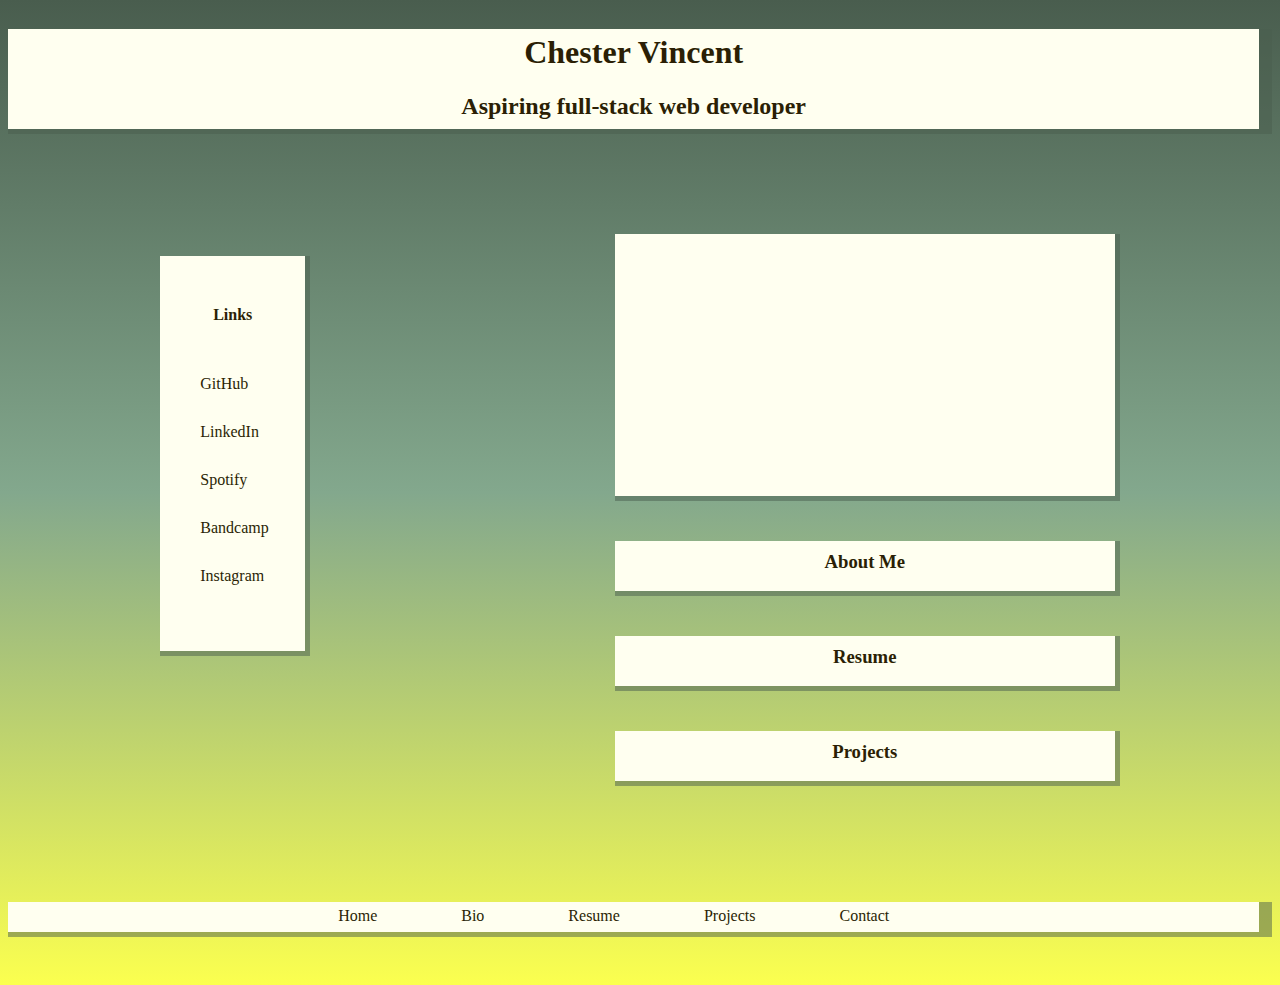
==== page1.html @ 13bb36d5 "text added to first html page" ====
<!DOCTYPE html>
<html lang="en" dir="ltr">
  <head>
    <meta charset="utf-8">
    <title>Chester Vincent's Portfolio</title>
    <link rel="stylesheet" href="page1style.css">
    <script
    src="https://code.jquery.com/jquery-3.2.1.min.js"
    integrity="sha256-hwg4gsxgFZhOsEEamdOYGBf13FyQuiTwlAQgxVSNgt4="
    crossorigin="anonymous"></script>
    <script src="page1app.js"></script>
  </head>
  <body>
   <main>

   <div class='header'>
     <div class='headerbg'>
        <div class='headerfg'>
            <h1>Chester Vincent</h1>
            <h2>Aspiring full-stack web developer</h2>

        </div>
     </div>
   </div>

   <div class='middle'>

     <div class="links">
        <div class='linksbg'>
        <div class='linksfg'>
          <h4 id='dash'>Links</h4>
            <ul>
              <li class='socials'>GitHub</li>
              <li class='socials'>LinkedIn</li>
              <li class='socials'>Spotify</li>
              <li class='socials'>Bandcamp</li>
              <li class='socials'>Instagram</li>
            </ul>
        </div>
      </div>
     </div>

     <div class='photolinks'>
        <div class='carouselbg'>
        <div class='carouselfg'></div>
     </div>


     <div class='webpagelinks'>
        <div class='link_1_bg'>
        <div class='link_1_fg'>
          <h3 class='main_links'>About Me</h3>
        </div>
        </div>
     </div>

     <div class='webpagelinks2'>
        <div class='link_2_bg'>
        <div class='link_2_fg'>
          <h3 class='main_links'>Resume</h3>
        </div>
        </div>
     </div>

     <div class='webpagelinks3'>
         <div class='link_3_bg'>
         <div class='link_3_fg'>
           <h3 class='main_links'>Projects</h3>
         </div>
         </div>
     </div>
    </div>
   </div>

     <div class='footer'>
         <div class='footerbg'>
         <div class='footerfg'>
           <nav>
             <ul id='foot_nav'>
               <li class='nav'>Home</li>
               <li class='nav'>Bio</li>
               <li class='nav'>Resume</li>
               <li class='nav'>Projects</li>
               <li class='nav'>Contact<li>
              </ul>
            </nav>

         </div>
        </div>
     </div>





   </main>
  </body>
</html>
---- page1style.css ----
/* ALL FOREGROUND ITEMS! */

body {
  background-image: linear-gradient(#495d4e, #83A88D, #FBFF4F);
  color: #2b1f05;

}

main {
  display: flex;
  flex-direction: column;
}

/* HEADER SECTION OF PAGE */

h1 {
  text-align: center;
  padding-top: 5px;
}

h2 {
  text-align: center;
}


  .headerbg {
    background: rgb(73, 93, 78, .5);
    width: 100%;
    height: 105px;
    margin-left: 0;
    /* border: 1px solid red; */
  }

  .headerfg {
    background: ivory;
    width: 99%;
    height: 100px;
    z-index: +1;
  }


/* MIDDLE SECTION OF PAGE */


.middle {
  display: flex;
  justify-content: space-around;
  margin-top: 100px;
}

#dash {
  text-align: center;
  padding-top: 50px;

}
  .socials {
    list-style: none;
    padding-top: 30px;
  }

  .links {
    /* Not necessary? */
  }

   .linksbg {
    background: rgb(73, 93, 78, .5);
    width: 150px;
    height: 400px;

  }

  .linksfg {
    background: ivory;
    width: 145px;
    height: 395px;

  }

.photolinks {
   /* Not necessary? */
}

  .carouselbg {
    background: rgb(73, 93, 78, .5);
    width: 505px;
    height: 267px;

  }

  .carouselfg {
    background: ivory;
    width: 500px;
    height: 262px;

  }

.main_links {
  text-align: center;
  padding-top: 10px;
}


.webpagelinks {
 margin-top: 40px;
}

  .link_1_bg {
    background: rgb(73, 93, 78, .5);
    width: 505px;
    height: 55px;

  }

  .link_1_fg {
    background: ivory;
    width: 500px;
    height: 50px;

  }

.webpagelinks2 {
 margin-top: 40px;
}

  .link_2_bg {
    background: rgb(73, 93, 78, .5);
    width: 505px;
    height: 55px;

  }

  .link_2_fg {
    background: ivory;
    width: 500px;
    height: 50px;

  }

  .webpagelinks3 {
   margin-top: 40px;
  }

    .link_3_bg {
      background: rgb(73, 93, 78, .5);
      width: 505px;
      height: 55px;

    }

    .link_3_fg {
      background: ivory;
      width: 500px;
      height: 50px;

    }

/* FOOTER SECTION OF PAGE */

#foot_nav {
  list-style: none;
  text-align: center;
  padding-top: 5px;
}

.nav {
  display: inline;
  padding-right: 80px;

}


.footer {
  margin-top: 100px;
  margin-bottom: 40px;
}

  .footerbg {
   background: rgb(73, 93, 78, .5);
   width: 100%;
   height: 35px;
   margin-left: 0;

  }

  .footerfg {
   background: ivory;
   width: 99%;
   height: 30px;

  }
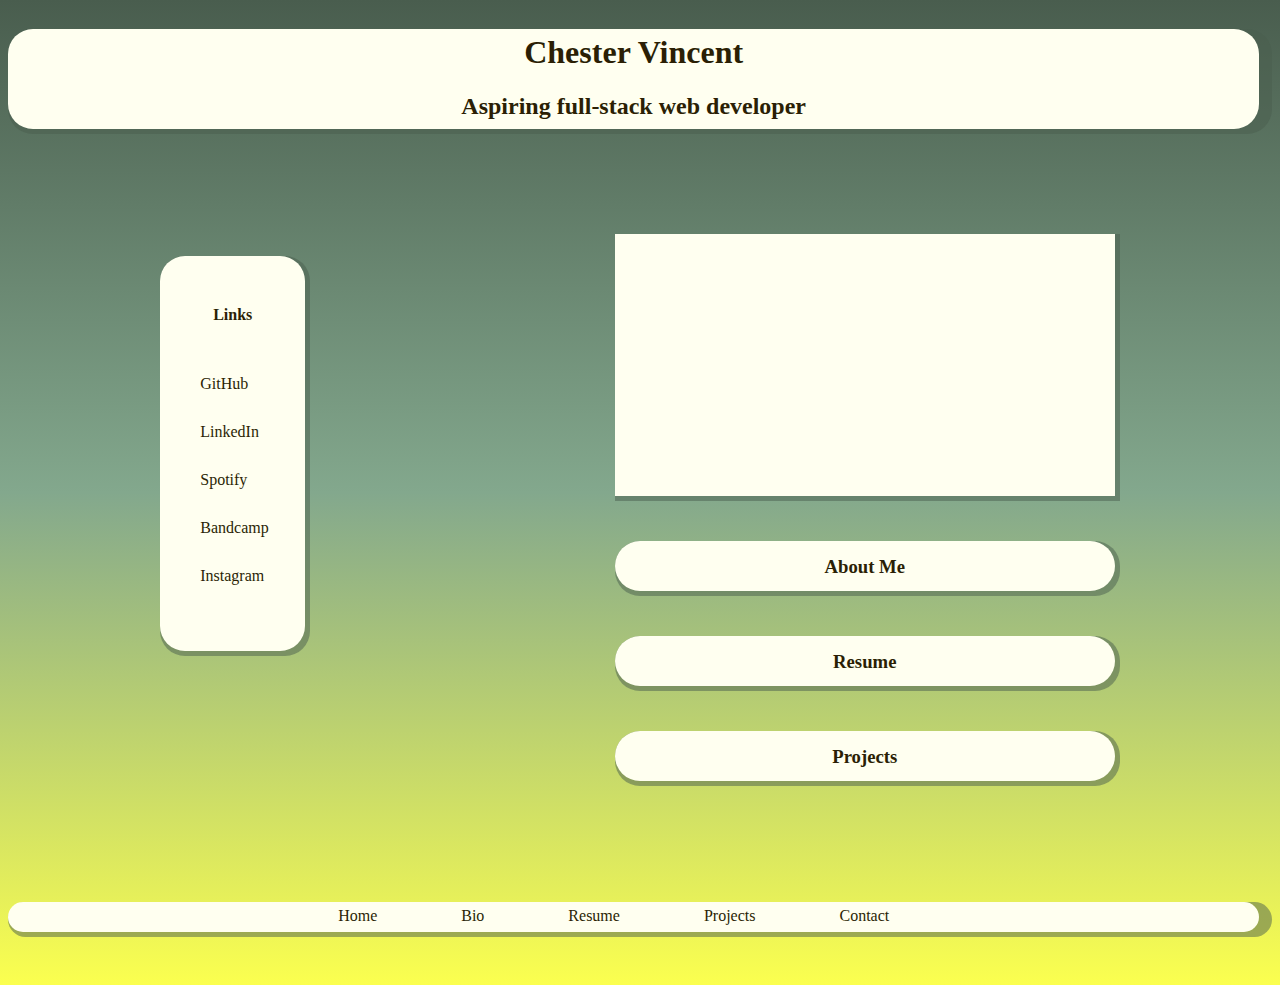
==== commit d6fb0a38: "hover-over works, made clickable div buttons" ====
--- a/page1.html
+++ b/page1.html
@@ -15,7 +15,7 @@
 
    <div class='header'>
      <div class='headerbg'>
-        <div class='headerfg'>
+        <div id='headerClick' class='headerfg'>
             <h1>Chester Vincent</h1>
             <h2>Aspiring full-stack web developer</h2>
 
@@ -48,7 +48,7 @@
 
      <div class='webpagelinks'>
         <div class='link_1_bg'>
-        <div class='link_1_fg'>
+        <div id='aboutMeClick' class='link_1_fg'>
           <h3 class='main_links'>About Me</h3>
         </div>
         </div>
@@ -56,7 +56,7 @@
 
      <div class='webpagelinks2'>
         <div class='link_2_bg'>
-        <div class='link_2_fg'>
+        <div id='resumeClick' class='link_2_fg'>
           <h3 class='main_links'>Resume</h3>
         </div>
         </div>
@@ -64,7 +64,7 @@
 
      <div class='webpagelinks3'>
          <div class='link_3_bg'>
-         <div class='link_3_fg'>
+         <div id='projectsClick' class='link_3_fg'>
            <h3 class='main_links'>Projects</h3>
          </div>
          </div>
--- a/page1style.css
+++ b/page1style.css
@@ -29,14 +29,15 @@
     background: rgb(73, 93, 78, .5);
     width: 100%;
     height: 105px;
-    margin-left: 0;
-    /* border: 1px solid red; */
+    border-radius: 25px;
+
   }
 
   .headerfg {
     background: ivory;
     width: 99%;
     height: 100px;
+    border-radius: 25px;
     z-index: +1;
   }
 
@@ -68,6 +69,7 @@
     background: rgb(73, 93, 78, .5);
     width: 150px;
     height: 400px;
+    border-radius: 25px;
 
   }
 
@@ -75,6 +77,7 @@
     background: ivory;
     width: 145px;
     height: 395px;
+    border-radius: 25px;
 
   }
 
@@ -98,7 +101,7 @@
 
 .main_links {
   text-align: center;
-  padding-top: 10px;
+  padding-top: 15px;
 }
 
 
@@ -110,6 +113,7 @@
     background: rgb(73, 93, 78, .5);
     width: 505px;
     height: 55px;
+    border-radius: 25px;
 
   }
 
@@ -117,6 +121,7 @@
     background: ivory;
     width: 500px;
     height: 50px;
+    border-radius: 25px;
 
   }
 
@@ -128,6 +133,7 @@
     background: rgb(73, 93, 78, .5);
     width: 505px;
     height: 55px;
+    border-radius: 25px;
 
   }
 
@@ -135,6 +141,7 @@
     background: ivory;
     width: 500px;
     height: 50px;
+    border-radius: 25px;
 
   }
 
@@ -146,6 +153,7 @@
       background: rgb(73, 93, 78, .5);
       width: 505px;
       height: 55px;
+      border-radius: 25px;
 
     }
 
@@ -153,6 +161,7 @@
       background: ivory;
       width: 500px;
       height: 50px;
+      border-radius: 25px;
 
     }
 
@@ -181,6 +190,7 @@
    width: 100%;
    height: 35px;
    margin-left: 0;
+   border-radius: 25px;
 
   }
 
@@ -188,5 +198,6 @@
    background: ivory;
    width: 99%;
    height: 30px;
-
-  }
+   border-radius: 25px;
+
+  }
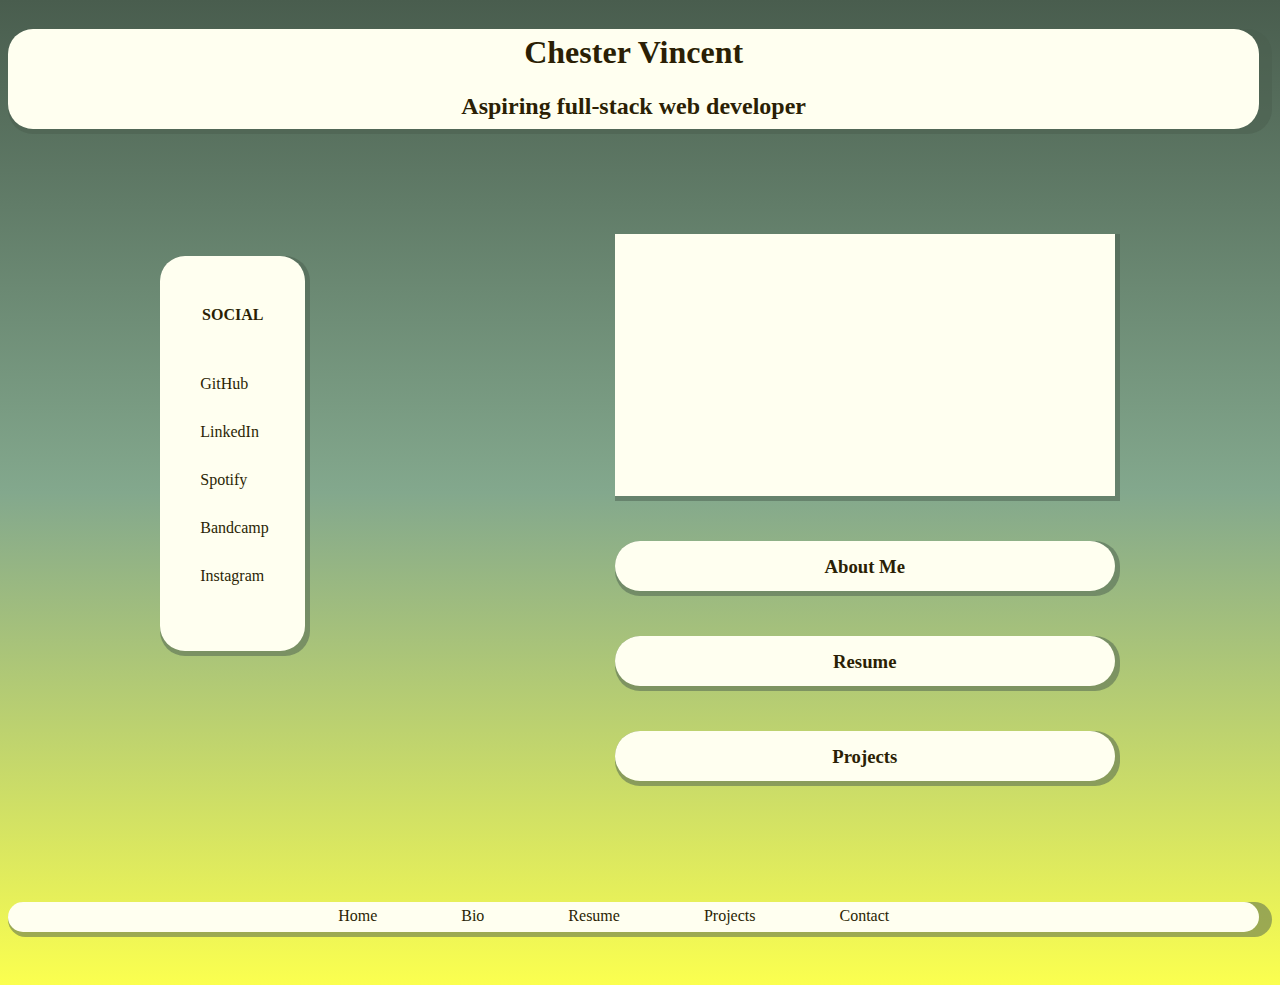
==== commit 1086d6e6: "started layout for page 2" ====
--- a/page1.html
+++ b/page1.html
@@ -28,13 +28,13 @@
      <div class="links">
         <div class='linksbg'>
         <div class='linksfg'>
-          <h4 id='dash'>Links</h4>
+          <h4 id='dash'>SOCIAL</h4>
             <ul>
-              <li class='socials'>GitHub</li>
-              <li class='socials'>LinkedIn</li>
-              <li class='socials'>Spotify</li>
-              <li class='socials'>Bandcamp</li>
-              <li class='socials'>Instagram</li>
+              <li class='socials'><a href='#'>GitHub</a></li>
+              <li class='socials'><a href='#'>LinkedIn</a></li>
+              <li class='socials'><a href='#'>Spotify</a></li>
+              <li class='socials'><a href='#'>Bandcamp</a></li>
+              <li class='socials'><a href='#'>Instagram</a></li>
             </ul>
         </div>
       </div>
@@ -77,11 +77,11 @@
          <div class='footerfg'>
            <nav>
              <ul id='foot_nav'>
-               <li class='nav'>Home</li>
-               <li class='nav'>Bio</li>
-               <li class='nav'>Resume</li>
-               <li class='nav'>Projects</li>
-               <li class='nav'>Contact<li>
+               <li class='nav'><a href='#'>Home</a></li>
+               <li class='nav'><a href='#'>Bio</a></li>
+               <li class='nav'><a href='#'>Resume</a></li>
+               <li class='nav'><a href='#'>Projects</a></li>
+               <li class='nav'><a href='#'>Contact</a><li>
               </ul>
             </nav>
 
--- a/page1style.css
+++ b/page1style.css
@@ -24,6 +24,17 @@
   text-align: center;
 }
 
+a {
+  color: #2b1f05;
+  text-decoration: none;
+}
+a:hover {
+  color: #FBFF4F;
+}
+
+h3:hover {
+  color: #FBFF4F;
+}
 
   .headerbg {
     background: rgb(73, 93, 78, .5);
@@ -51,6 +62,8 @@
   margin-top: 100px;
 }
 
+/* LEFT OUTSIDE LINKS DASHBOARD */
+
 #dash {
   text-align: center;
   padding-top: 50px;
@@ -81,6 +94,8 @@
 
   }
 
+/* RIGHT SIDE PHOTO CAROUSEL */
+
 .photolinks {
    /* Not necessary? */
 }
@@ -98,6 +113,8 @@
     height: 262px;
 
   }
+
+/* MAIN NAV LINKS */
 
 .main_links {
   text-align: center;
@@ -201,3 +218,47 @@
    border-radius: 25px;
 
   }
+
+
+/* MEDIA QUERY RESPONSIVE DESIGN */
+
+  @media (max-width: 693px) {
+    .middle {
+      display: flex;
+      flex-direction: column;
+    }
+    .links {
+      align-self: center;
+      margin-bottom: 30px;
+    }
+    .carouselbg {
+      width: 445px;
+      height: 280px;
+    }
+    .carouselfg {
+      width: 440px;
+      height: 275px;
+    }
+    .link_1_bg {
+      width: 445px;
+    }
+    .link_1_fg {
+      width: 440px;
+    }
+    .link_2_bg {
+      width: 445px;
+    }
+    .link_2_fg {
+      width: 440px;
+    }
+    .link_3_bg {
+      width: 445px;
+    }
+    .link_3_fg {
+      width: 440px;
+    }
+    .nav {
+      padding-right: 10px;
+    }
+
+  }
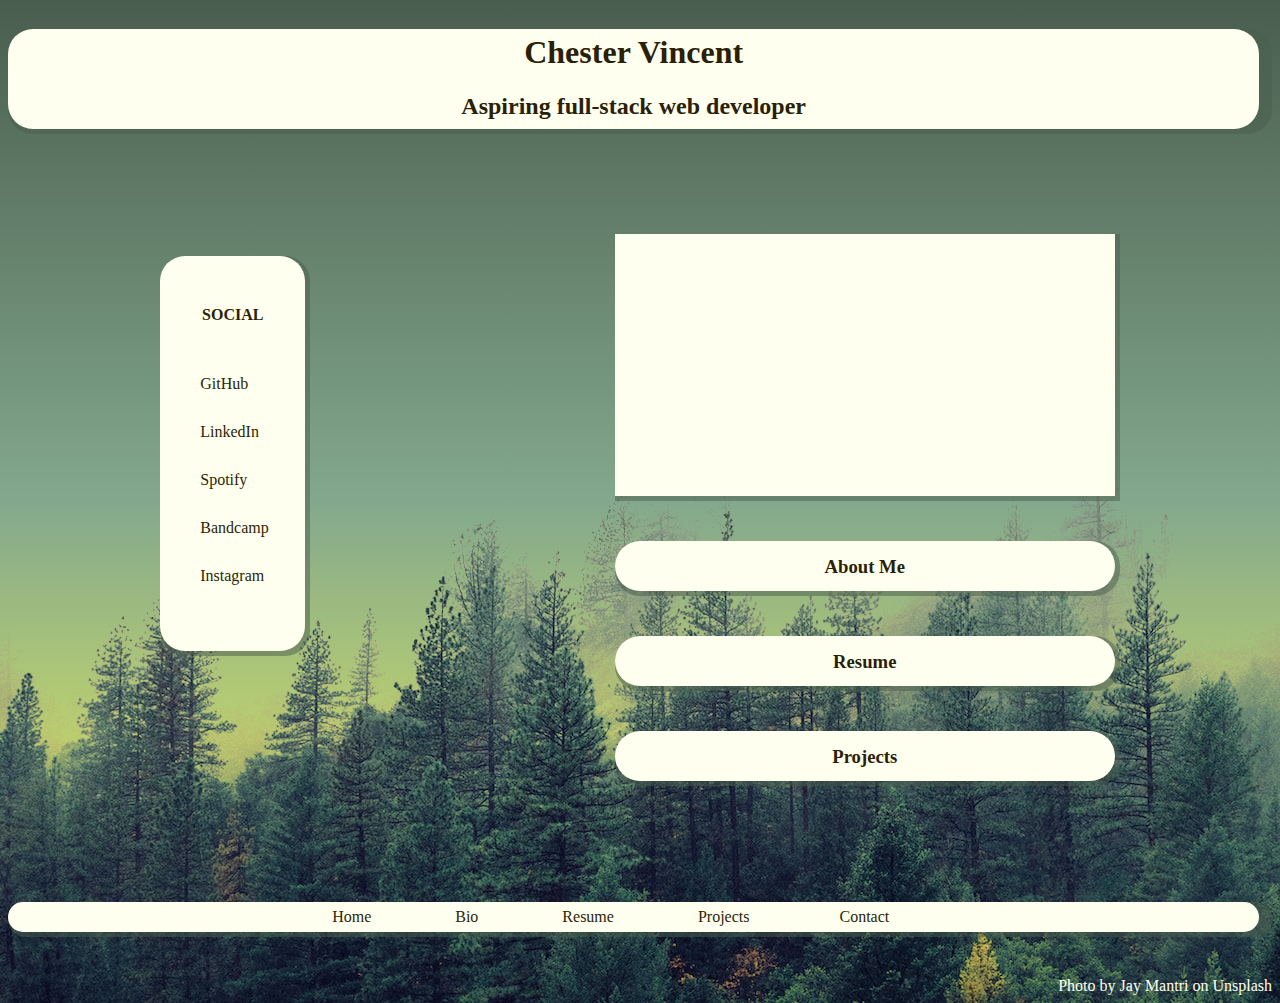
==== commit b7ffd896: "updated page 1 modal and background" ====
--- a/page1.html
+++ b/page1.html
@@ -81,7 +81,7 @@
                <li class='nav'><a href='#'>Bio</a></li>
                <li class='nav'><a href='#'>Resume</a></li>
                <li class='nav'><a href='#'>Projects</a></li>
-               <li class='nav'><a href='#'>Contact</a><li>
+               <li class='nav'><button id='openModal'>Contact</button><li>
               </ul>
             </nav>
 
@@ -90,6 +90,21 @@
      </div>
 
 
+     <div id='contactModal'>
+       <div id='modalContent'>
+        <a id='close' href='#'>Close</a>
+           <h2 id='modalh2'>Contact Info</h2>
+           <br>
+            <ul id='contactList'>
+              <li>Address</li>
+              <li>Email</li>
+              <li>Phone Number</li>
+             </ul>
+       </div>
+     </div>
+
+     <div id='credit'>Photo by <a class='name' href="https://unsplash.com/@jaymantri?utm_source=unsplash&utm_medium=referral&utm_content=creditCopyText">Jay Mantri</a> on <a class='name' href="https://unsplash.com/photos/QsWG0kjPQRY?utm_source=unsplash&utm_medium=referral&utm_content=creditCopyText">Unsplash</a>
+       </div>
 
 
 
--- a/page1style.css
+++ b/page1style.css
@@ -3,7 +3,8 @@
 /* ALL FOREGROUND ITEMS! */
 
 body {
-  background-image: linear-gradient(#495d4e, #83A88D, #FBFF4F);
+  background: url('trees.jpg'), linear-gradient(#495d4e, #83A88D, #FBFF4F);
+  background-blend-mode: darken;
   color: #2b1f05;
 
 }
@@ -183,6 +184,20 @@
     }
 
 /* FOOTER SECTION OF PAGE */
+
+button {
+  font-family: serif;
+  font-size: 1em;
+  color: #2b1f05;
+  text-decoration: none;
+  border: none;
+  background: ivory;
+}
+
+button:hover {
+  color: #FBFF4F;
+}
+
 
 #foot_nav {
   list-style: none;
@@ -219,6 +234,48 @@
 
   }
 
+  #contactList {
+    text-align: center;
+    list-style: none;
+    font-weight: bold;
+  }
+
+  #modalh2 {
+    text-align: center;
+    font-weight: bold;
+    padding-top: 40px;
+    color: #2b1f05;
+  }
+
+  #contactModal {
+    background-color: rgba(0,0,0,0.4);
+  	position: fixed;
+  	top: 0;
+  	left: 0;
+  	height: 100%;
+  	width: 100%;
+  	z-index: 1;
+  	overflow: auto;
+  	display: none;
+  }
+    #modalContent {
+      background-image: url('modalsign.jpg');
+    	height: 350px;
+    	width: 550px;
+    	border-radius: 2px;
+    	margin: 150px auto;
+    	box-shadow: 0 2px 2px rgba(0, 0, 0, 0.2);
+
+    }
+
+  #credit {
+    color: ivory;
+    text-align: right;
+  }
+
+  .name {
+    color: ivory;
+  }
 
 /* MEDIA QUERY RESPONSIVE DESIGN */
 
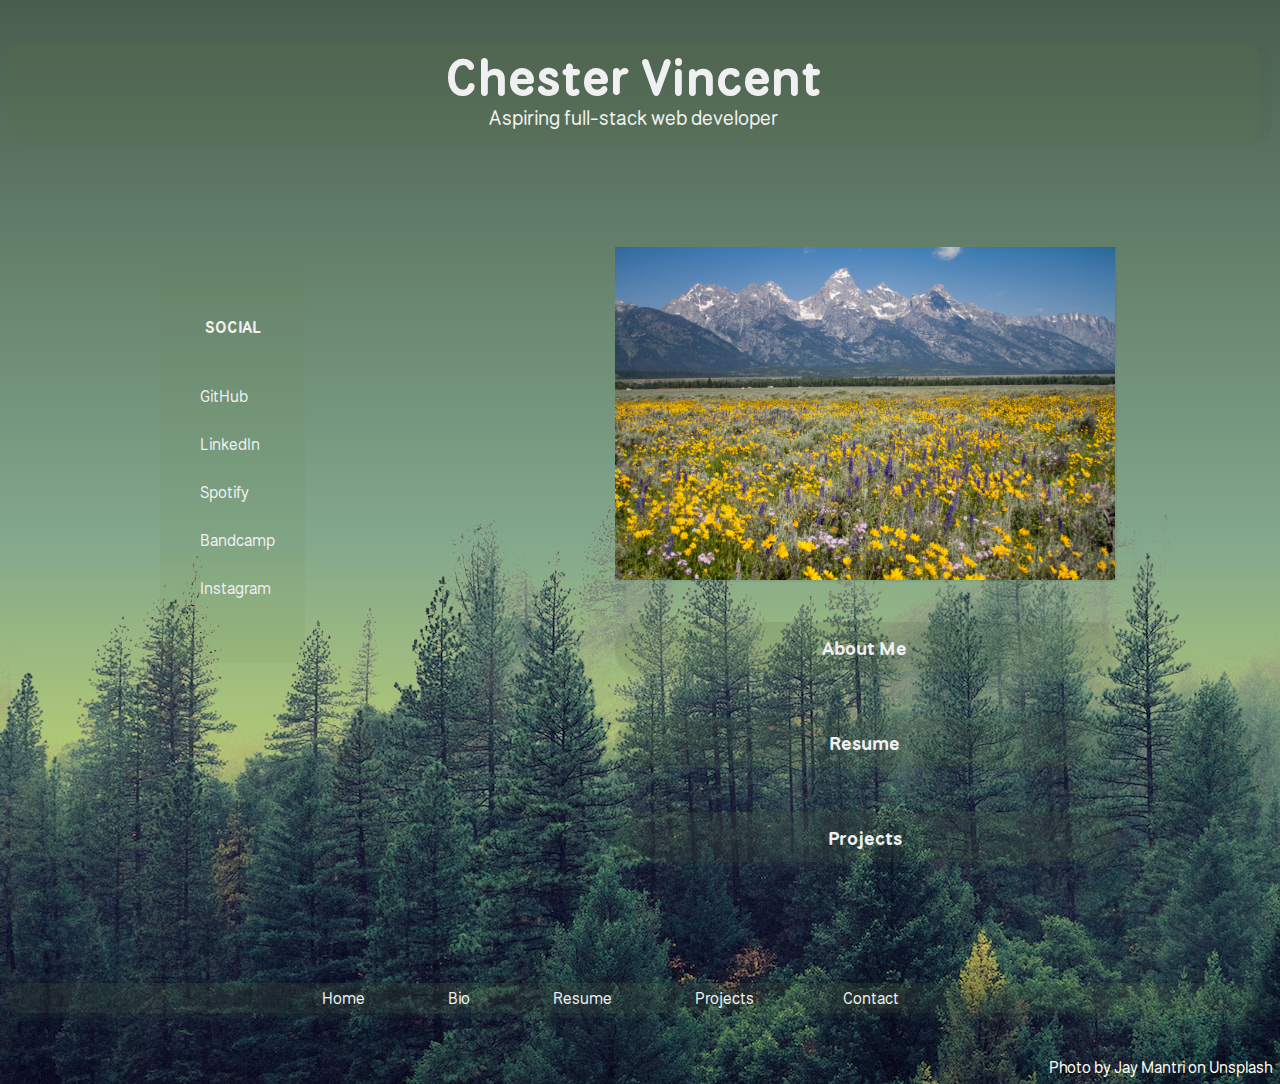
==== commit 9406f76a: "all modals opening" ====
--- a/page1.html
+++ b/page1.html
@@ -3,6 +3,7 @@
   <head>
     <meta charset="utf-8">
     <title>Chester Vincent's Portfolio</title>
+    <link rel="stylesheet" href="https://cdn.linearicons.com/free/1.0.0/icon-font.min.css">
     <link rel="stylesheet" href="page1style.css">
     <script
     src="https://code.jquery.com/jquery-3.2.1.min.js"
@@ -42,7 +43,9 @@
 
      <div class='photolinks'>
         <div class='carouselbg'>
-        <div class='carouselfg'></div>
+          <a id='openCarousel' href='#'>
+        <div class='carouselfg'><img src='wildflowers.jpg'></div>
+          </a>
      </div>
 
 
@@ -89,6 +92,33 @@
         </div>
      </div>
 
+<!-- CAROUSEL MODAL -->
+
+<div id='carouselModal'>
+  <div id='carouselContent'>
+   <a id='closeCarousel' href='#'>Close</a>
+    <div class='previousbtn'>
+      <span class='lnr lnr-arrow-left-circle'></span>
+    </div>
+
+      <div class='images'>
+        <img src='wildflowers.jpg' />
+        <img src='bison.jpg' />
+        <img src='nightsky.jpg' />
+      </div>
+
+    <div class='nextbtn'>
+      <span class='lnr lnr-arrow-right-circle'></span>
+    </div>
+  </div>
+</div>
+
+
+
+
+
+
+<!-- CONTACT MODAL -->
 
      <div id='contactModal'>
        <div id='modalContent'>
--- a/page1style.css
+++ b/page1style.css
@@ -1,11 +1,17 @@
 
+
+@font-face {
+  font-family: NationalPark;
+  src: url('NationalPark-VariableVF.woff');
+}
 
 /* ALL FOREGROUND ITEMS! */
 
 body {
   background: url('trees.jpg'), linear-gradient(#495d4e, #83A88D, #FBFF4F);
   background-blend-mode: darken;
-  color: #2b1f05;
+  font-family: NationalPark;
+  color: #f0f0f2;
 
 }
 
@@ -17,16 +23,23 @@
 /* HEADER SECTION OF PAGE */
 
 h1 {
+  font-size: 50px;
+
   text-align: center;
   padding-top: 5px;
+  margin-bottom: 0;
 }
 
 h2 {
-  text-align: center;
+  font-size: 20px;
+  font-weight: normal;
+  text-align: center;
+  margin-top: 0;
+
 }
 
 a {
-  color: #2b1f05;
+  color: #f0f0f2;
   text-decoration: none;
 }
 a:hover {
@@ -38,7 +51,7 @@
 }
 
   .headerbg {
-    background: rgb(73, 93, 78, .5);
+    background: rgb(73, 93, 78, .1);
     width: 100%;
     height: 105px;
     border-radius: 25px;
@@ -46,10 +59,10 @@
   }
 
   .headerfg {
-    background: ivory;
+    background: rgb(107,140,73,.1);
     width: 99%;
     height: 100px;
-    border-radius: 25px;
+    border-radius: 15px;
     z-index: +1;
   }
 
@@ -80,18 +93,18 @@
   }
 
    .linksbg {
-    background: rgb(73, 93, 78, .5);
+    background: rgb(73, 93, 78, ..1);
     width: 150px;
     height: 400px;
-    border-radius: 25px;
+    border-radius: 15px;
 
   }
 
   .linksfg {
-    background: ivory;
+    background: rgb(107,140,73,.1);
     width: 145px;
     height: 395px;
-    border-radius: 25px;
+    border-radius: 15px;
 
   }
 
@@ -102,19 +115,49 @@
 }
 
   .carouselbg {
-    background: rgb(73, 93, 78, .5);
-    width: 505px;
-    height: 267px;
+    background: rgb(73, 93, 78, .1);
+    width: 502px;
+    height: 335px;
 
   }
 
   .carouselfg {
-    background: ivory;
     width: 500px;
     height: 262px;
 
   }
 
+img {
+  max-width: 100%;
+  height: auto;
+}
+
+/* CAROUSEL MODAL */
+
+/* #openCarousel {
+  color: none;
+} */
+
+#carouselModal {
+  background-color: rgba(0,0,0,0.4);
+  position: fixed;
+  top: 0;
+  left: 0;
+  height: 100%;
+  width: 100%;
+  z-index: 1;
+  overflow: auto;
+  display: none;
+}
+  #carouselContent {
+    height: 100%;
+    width: 100%;
+    border-radius: 2px;
+    margin: 0 auto;
+    box-shadow: 0 2px 2px rgba(0, 0, 0, 0.2);
+
+  }
+
 /* MAIN NAV LINKS */
 
 .main_links {
@@ -128,7 +171,7 @@
 }
 
   .link_1_bg {
-    background: rgb(73, 93, 78, .5);
+    background: rgb(73, 93, 78, .1);
     width: 505px;
     height: 55px;
     border-radius: 25px;
@@ -136,7 +179,7 @@
   }
 
   .link_1_fg {
-    background: ivory;
+    background: rgb(107,140,73,.1);
     width: 500px;
     height: 50px;
     border-radius: 25px;
@@ -148,7 +191,7 @@
 }
 
   .link_2_bg {
-    background: rgb(73, 93, 78, .5);
+    background: rgb(73, 93, 78, .1);
     width: 505px;
     height: 55px;
     border-radius: 25px;
@@ -156,7 +199,7 @@
   }
 
   .link_2_fg {
-    background: ivory;
+    background: rgb(107,140,73,.1);
     width: 500px;
     height: 50px;
     border-radius: 25px;
@@ -168,7 +211,7 @@
   }
 
     .link_3_bg {
-      background: rgb(73, 93, 78, .5);
+      background: rgb(73, 93, 78, .1);
       width: 505px;
       height: 55px;
       border-radius: 25px;
@@ -176,7 +219,7 @@
     }
 
     .link_3_fg {
-      background: ivory;
+      background: rgb(107,140,73,.1);
       width: 500px;
       height: 50px;
       border-radius: 25px;
@@ -186,18 +229,17 @@
 /* FOOTER SECTION OF PAGE */
 
 button {
-  font-family: serif;
+  font-family: NationalPark;
   font-size: 1em;
-  color: #2b1f05;
+  color: #f0f0f2;
   text-decoration: none;
   border: none;
-  background: ivory;
+  background: rgb(107,140,73,.1);
 }
 
 button:hover {
   color: #FBFF4F;
 }
-
 
 #foot_nav {
   list-style: none;
@@ -211,40 +253,48 @@
 
 }
 
-
 .footer {
   margin-top: 100px;
   margin-bottom: 40px;
 }
 
   .footerbg {
-   background: rgb(73, 93, 78, .5);
+   background: rgb(73, 93, 78, .1);
    width: 100%;
    height: 35px;
    margin-left: 0;
-   border-radius: 25px;
+   border-radius: 15px;
 
   }
 
   .footerfg {
-   background: ivory;
+   background: rgb(107,140,73,.1);
    width: 99%;
    height: 30px;
-   border-radius: 25px;
-
-  }
+   border-radius: 15px;
+
+  }
+
+
+/* CONTACT MODAL BOX */
 
   #contactList {
     text-align: center;
     list-style: none;
     font-weight: bold;
+    padding-top: 10px;
+  }
+
+  #close {
+    color: black;
   }
 
   #modalh2 {
     text-align: center;
     font-weight: bold;
-    padding-top: 40px;
-    color: #2b1f05;
+    padding-top: 50px;
+    color: #f0f0f2;
+    font-size: 52px;
   }
 
   #contactModal {
@@ -268,6 +318,9 @@
 
     }
 
+
+/* PHOTO CREDIT */
+
   #credit {
     color: ivory;
     text-align: right;
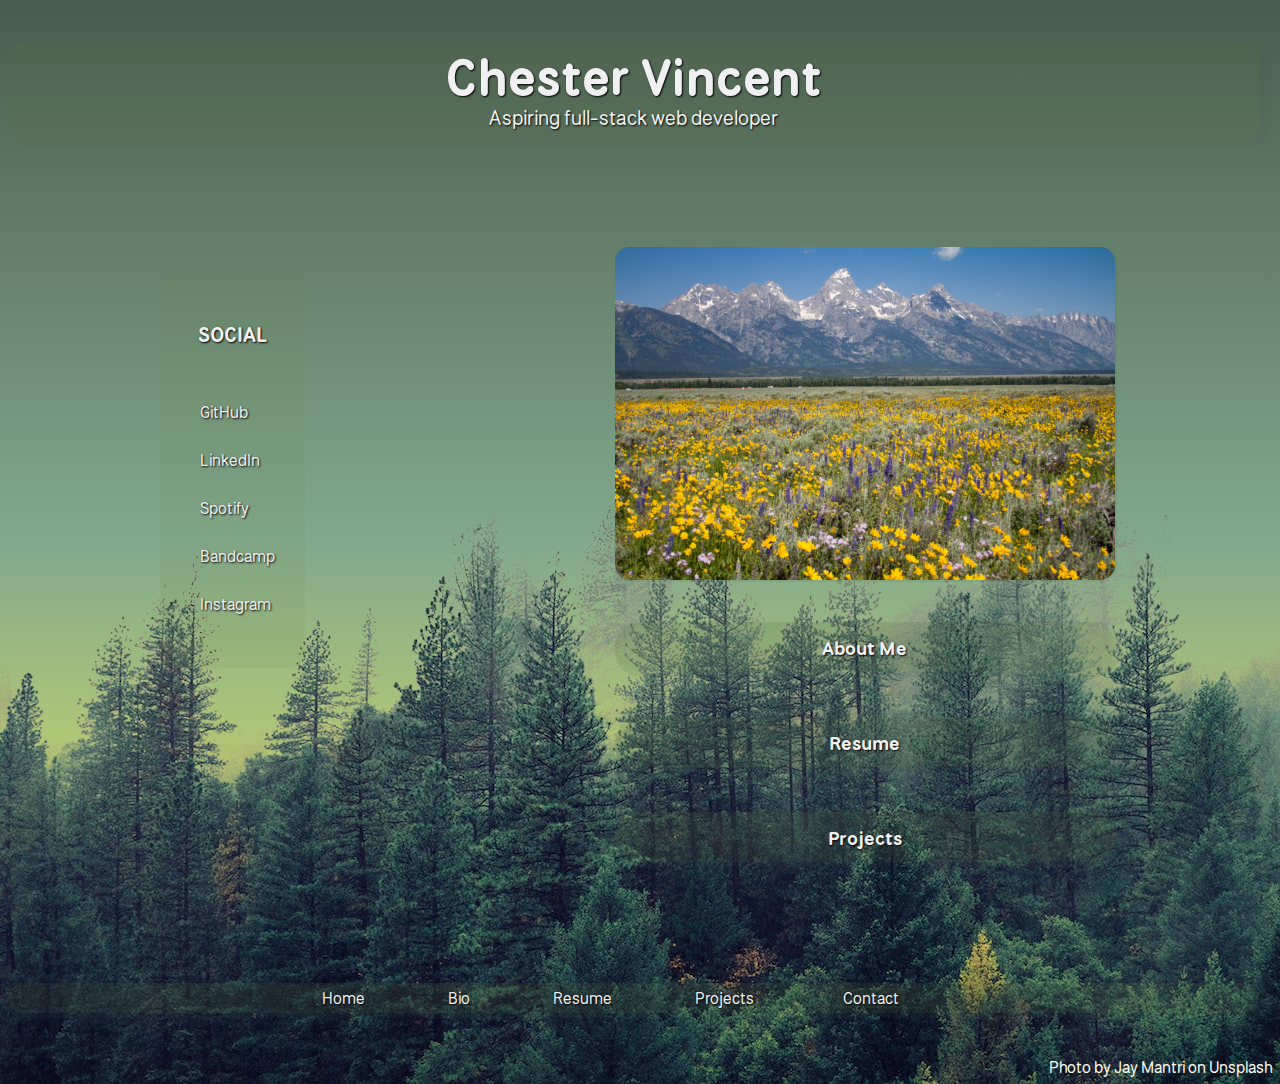
==== commit 1833f684: "finished photo modal-carousel and finished media query for homepage" ====
--- a/page1.html
+++ b/page1.html
@@ -30,7 +30,7 @@
         <div class='linksbg'>
         <div class='linksfg'>
           <h4 id='dash'>SOCIAL</h4>
-            <ul>
+            <ul id='smlinks'>
               <li class='socials'><a href='#'>GitHub</a></li>
               <li class='socials'><a href='#'>LinkedIn</a></li>
               <li class='socials'><a href='#'>Spotify</a></li>
@@ -97,17 +97,18 @@
 <div id='carouselModal'>
   <div id='carouselContent'>
    <a id='closeCarousel' href='#'>Close</a>
-    <div class='previousbtn'>
+    <div id='previousbtn'>
       <span class='lnr lnr-arrow-left-circle'></span>
     </div>
 
       <div class='images'>
         <img src='wildflowers.jpg' />
+        <img src='nightsky.jpg' />
         <img src='bison.jpg' />
-        <img src='nightsky.jpg' />
+
       </div>
 
-    <div class='nextbtn'>
+    <div id='nextbtn'>
       <span class='lnr lnr-arrow-right-circle'></span>
     </div>
   </div>
--- a/page1style.css
+++ b/page1style.css
@@ -24,7 +24,7 @@
 
 h1 {
   font-size: 50px;
-
+  text-shadow: 1px 1px 2px #000000;
   text-align: center;
   padding-top: 5px;
   margin-bottom: 0;
@@ -32,6 +32,7 @@
 
 h2 {
   font-size: 20px;
+  text-shadow: 1px 1px 2px #000000;
   font-weight: normal;
   text-align: center;
   margin-top: 0;
@@ -80,10 +81,13 @@
 
 #dash {
   text-align: center;
+  text-shadow: 1px 1px 2px #000000;
+  font-size: 20px;
   padding-top: 50px;
 
 }
   .socials {
+    text-shadow: 1px 1px 2px #000000;
     list-style: none;
     padding-top: 30px;
   }
@@ -118,45 +122,87 @@
     background: rgb(73, 93, 78, .1);
     width: 502px;
     height: 335px;
-
+    border-radius: 15px;
   }
 
   .carouselfg {
     width: 500px;
     height: 262px;
-
+    border-radius: 15px;
   }
 
 img {
   max-width: 100%;
   height: auto;
+  border-radius: 15px;
 }
 
 /* CAROUSEL MODAL */
 
-/* #openCarousel {
-  color: none;
-} */
+
 
 #carouselModal {
-  background-color: rgba(0,0,0,0.4);
-  position: fixed;
-  top: 0;
-  left: 0;
-  height: 100%;
-  width: 100%;
+  display: flex;
+  justify-content: space-around;
+  background-color: rgb(73, 93, 78, .9);
+  position: absolute;
+  top: 10%;
+  left: 10%;
+  width: 800px;
+  height: 540px;
+  border-radius: 15px;
   z-index: 1;
-  overflow: auto;
   display: none;
 }
   #carouselContent {
     height: 100%;
     width: 100%;
-    border-radius: 2px;
-    margin: 0 auto;
-    box-shadow: 0 2px 2px rgba(0, 0, 0, 0.2);
-
-  }
+    border-radius: 15px;
+}
+
+#previousbtn {
+  position: relative;
+  left: 15px;
+  top: 250px;
+}
+
+#previousbtn:hover {
+  color: #FBFF4F;
+  cursor: pointer;
+}
+
+#nextbtn {
+  position: relative;
+  left: 770px;
+  top: -259px;
+}
+
+#nextbtn:hover {
+  color: #FBFF4F;
+  cursor: pointer;
+}
+
+.images {
+  width: 85%;
+  height: 85%;
+  padding-left: 55px;
+  padding-bottom: 30px;
+
+}
+
+.images img {
+  width: 100%;
+  display: none;
+}
+
+.images img:first-of-type {
+  display: block;
+}
+
+.previousbtn {
+  align-self: center;
+}
+
 
 /* MAIN NAV LINKS */
 
@@ -180,6 +226,7 @@
 
   .link_1_fg {
     background: rgb(107,140,73,.1);
+    text-shadow: 1px 1px 2px #000000;
     width: 500px;
     height: 50px;
     border-radius: 25px;
@@ -200,6 +247,7 @@
 
   .link_2_fg {
     background: rgb(107,140,73,.1);
+    text-shadow: 1px 1px 2px #000000;
     width: 500px;
     height: 50px;
     border-radius: 25px;
@@ -220,6 +268,7 @@
 
     .link_3_fg {
       background: rgb(107,140,73,.1);
+      text-shadow: 1px 1px 2px #000000;
       width: 500px;
       height: 50px;
       border-radius: 25px;
@@ -232,6 +281,7 @@
   font-family: NationalPark;
   font-size: 1em;
   color: #f0f0f2;
+  text-shadow: 1px 1px 2px #000000;
   text-decoration: none;
   border: none;
   background: rgb(107,140,73,.1);
@@ -269,6 +319,7 @@
 
   .footerfg {
    background: rgb(107,140,73,.1);
+   text-shadow: 1px 1px 2px #000000;
    width: 99%;
    height: 30px;
    border-radius: 15px;
@@ -315,7 +366,6 @@
     	border-radius: 2px;
     	margin: 150px auto;
     	box-shadow: 0 2px 2px rgba(0, 0, 0, 0.2);
-
     }
 
 
@@ -337,10 +387,33 @@
       display: flex;
       flex-direction: column;
     }
+
     .links {
-      align-self: center;
+      padding-top: 150px;
       margin-bottom: 30px;
     }
+
+    #dash {
+      text-align: center;
+      padding-top: 10px;
+    }
+
+    .socials {
+      display: inline;
+      padding-right: 10px;
+    }
+
+    .linksbg {
+     width: 445px;
+     height: 100px;
+    }
+
+    .linksfg {
+     width: 440px;
+     height: 95px;
+    }
+
+
     .carouselbg {
       width: 445px;
       height: 280px;
@@ -371,4 +444,58 @@
       padding-right: 10px;
     }
 
-  }
+#carouselModal {
+  top: 160px;
+  left: 18px;
+  width: 420px;
+  height: 250px;
+}
+
+  .images {
+    width: 85%;
+    height: 85%;
+    margin-top: -33px;
+    padding-left: 32px;
+  }
+
+  #previousbtn {
+    position: relative;
+    left: 10px;
+    top: 100px;
+  }
+
+  #nextbtn {
+    position: relative;
+    left: 395px;
+    top: -129px;
+  }
+
+  #closeCarousel {
+    font-size: 15px;
+    position: relative;
+    left: 5px;
+  }
+
+  #credit {
+    color: #26130c;
+  }
+  .name {
+    color: #26130c;
+  }
+  .name:hover {
+    color: #555936;
+  }
+
+  #modalContent {
+    width: 90%;
+    height: auto;
+  }
+
+  #contactList {
+    padding-bottom: 60px;
+
+  }
+
+
+
+}
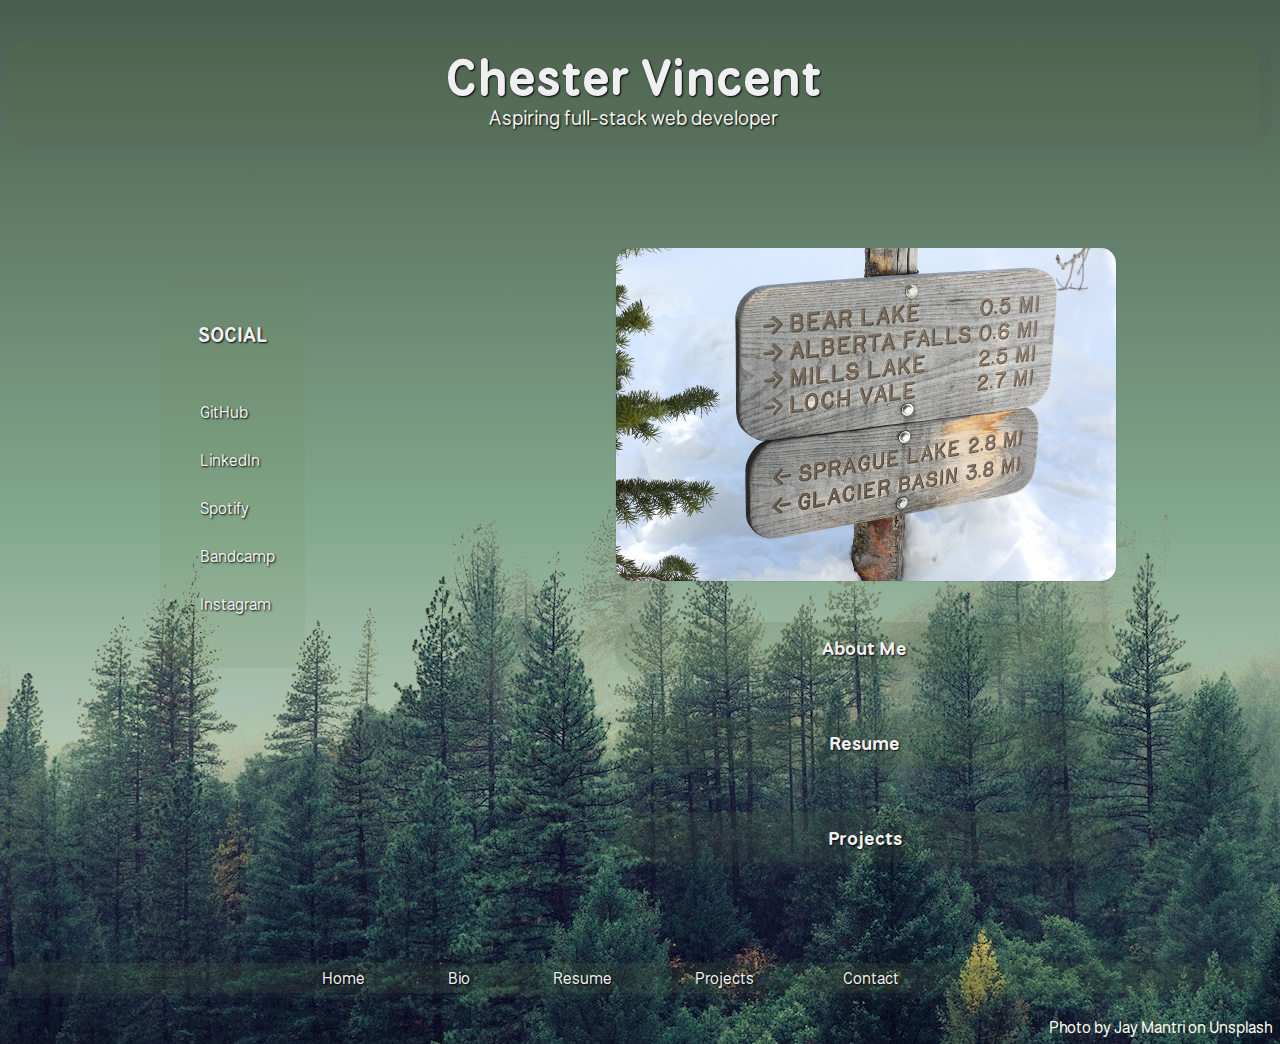
==== commit fb1fb2de: "more meaningless tweaks to design" ====
--- a/page1.html
+++ b/page1.html
@@ -44,7 +44,7 @@
      <div class='photolinks'>
         <div class='carouselbg'>
           <a id='openCarousel' href='#'>
-        <div class='carouselfg'><img src='wildflowers.jpg'></div>
+        <div class='carouselfg'><img src='trailsign.jpg'></div>
           </a>
      </div>
 
@@ -105,6 +105,7 @@
         <img src='wildflowers.jpg' />
         <img src='nightsky.jpg' />
         <img src='bison.jpg' />
+        <img src='trailsign.jpg' />
 
       </div>
 
--- a/page1style.css
+++ b/page1style.css
@@ -8,7 +8,7 @@
 /* ALL FOREGROUND ITEMS! */
 
 body {
-  background: url('trees.jpg'), linear-gradient(#495d4e, #83A88D, #FBFF4F);
+  background: url('trees.jpg'), linear-gradient(#495d4e, #83A88D, #f0f0f2);
   background-blend-mode: darken;
   font-family: NationalPark;
   color: #f0f0f2;
@@ -126,6 +126,9 @@
   }
 
   .carouselfg {
+    position: relative;
+    top: 1px;
+    left: 1px;
     width: 500px;
     height: 262px;
     border-radius: 15px;
@@ -304,8 +307,8 @@
 }
 
 .footer {
-  margin-top: 100px;
-  margin-bottom: 40px;
+  margin-top: 80px;
+  margin-bottom: 20px;
 }
 
   .footerbg {
